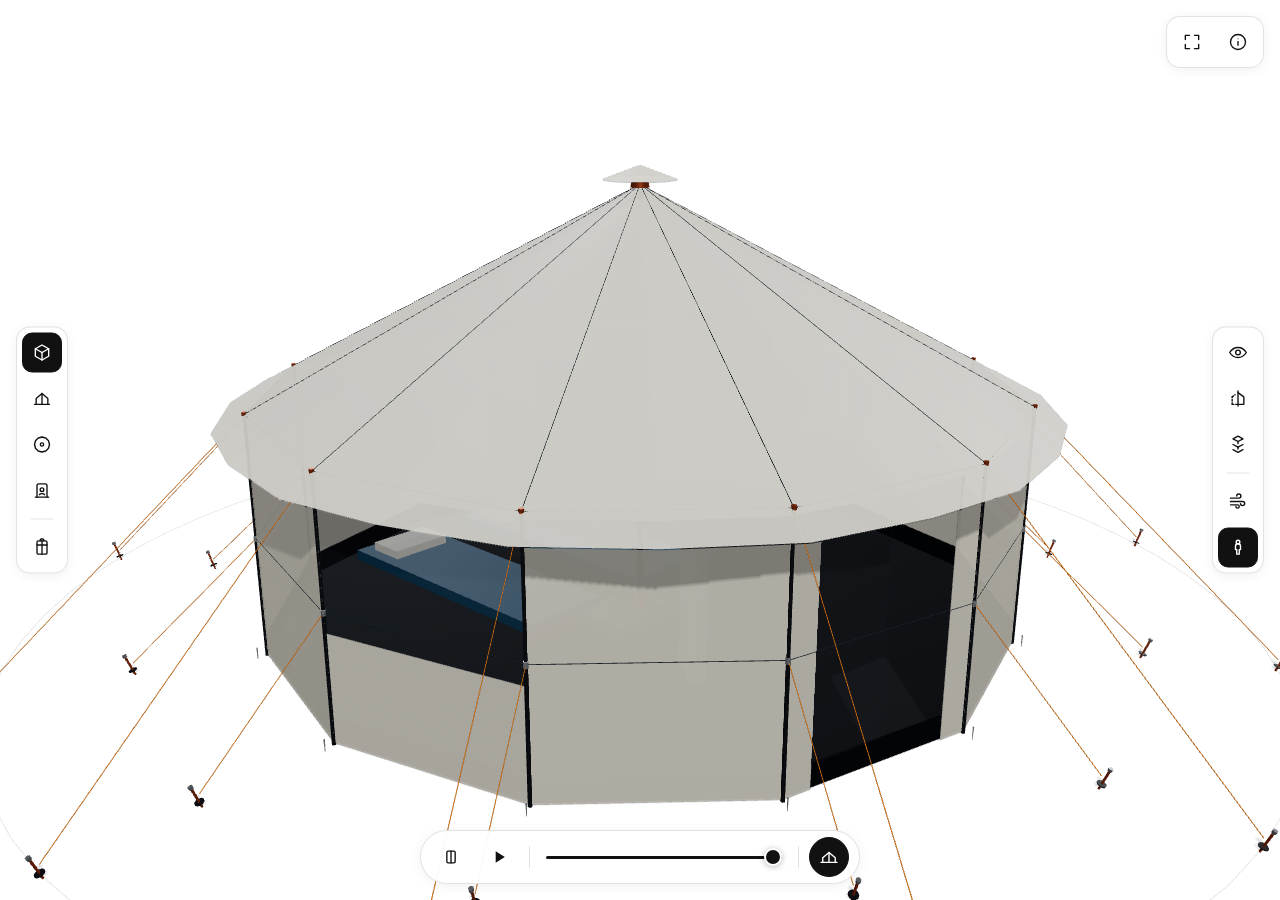
==== index.html @ 3899015d "Merge feat/foldable-garden-dwelling-cad: FREE-ROOM D12-500 verified 3D CAD & simulations" ====
<!DOCTYPE html>
<html lang="ja">
<head>
  <meta charset="UTF-8" />
  <meta name="viewport" content="width=device-width, initial-scale=1.0, maximum-scale=1.0, user-scalable=no, viewport-fit=cover" />
  <meta name="theme-color" content="#ffffff" />
  <meta name="apple-mobile-web-app-capable" content="yes" />
  <meta name="apple-mobile-web-app-status-bar-style" content="default" />
  <meta name="description" content="FREE-ROOM D12-500: 52cm×16cm×48cm折り畳み式・展開時18.75㎡（11.6畳）超効率平地庭用宿泊住居 3D CAD & マルチフィジックス検証モデル" />
  <title>FREE-ROOM D12-500 — 3D CAD</title>
  <link rel="stylesheet" href="./css/style.css" />
  <script type="importmap">
    {
      "imports": {
        "three": "./vendor/three.module.min.js",
        "three/addons/controls/OrbitControls.js": "./vendor/OrbitControls.js"
      }
    }
  </script>
</head>
<body>
  <!-- Pure White Full-Bleed 3D CAD Viewport -->
  <main id="cad-stage">
    <canvas id="cad-canvas"></canvas>
  </main>

  <!-- Analysis Color Swatch Strip (Zero Text — Shown ONLY when CFD/FEA heatmap mode is active) -->
  <div id="heatmap-swatch" class="heatmap-swatch" aria-hidden="true">
    <svg viewBox="0 0 24 24"><path d="M3 8h11a3 3 0 1 0-3-3"/><path d="M3 12h15a3 3 0 1 1-3 3"/><path d="M3 16h7a2.5 2.5 0 1 1-2.5 2.5"/></svg>
    <div class="heatmap-bar"></div>
    <svg viewBox="0 0 24 24"><path d="M12 2v20"/><path d="M6 7l6-5 6 5"/><path d="M6 17l6 5 6-5"/></svg>
  </div>

  <!-- Left Vertical Dock: Camera Presets (100% Icon-Only, Zero Text) -->
  <nav class="cad-dock dock-left" aria-label="Viewpoints">
    <!-- Isometric 3D View -->
    <button id="btn-view-iso" class="cad-btn is-active" type="button" aria-label="Isometric View">
      <svg viewBox="0 0 24 24">
        <path d="M12 3l8 4.5v9L12 21l-8-4.5v-9L12 3z"/>
        <path d="M12 12l8-4.5"/>
        <path d="M12 12v9"/>
        <path d="M12 12L4 7.5"/>
      </svg>
    </button>
    <!-- Front Elevation View -->
    <button id="btn-view-front" class="cad-btn" type="button" aria-label="Front Elevation">
      <svg viewBox="0 0 24 24">
        <path d="M3 19h18"/>
        <path d="M5 19v-7l7-6 7 6v7"/>
        <path d="M12 6v13"/>
      </svg>
    </button>
    <!-- Top Plan View (12-gon) -->
    <button id="btn-view-top" class="cad-btn" type="button" aria-label="Top Plan View">
      <svg viewBox="0 0 24 24">
        <polygon points="12,3 16.5,4.2 19.8,7.5 21,12 19.8,16.5 16.5,19.8 12,21 7.5,19.8 4.2,16.5 3,12 4.2,7.5 7.5,4.2"/>
        <circle cx="12" cy="12" r="2"/>
      </svg>
    </button>
    <!-- Interior Walk-In View -->
    <button id="btn-view-interior" class="cad-btn" type="button" aria-label="Interior View">
      <svg viewBox="0 0 24 24">
        <path d="M4 20h16"/>
        <path d="M6 20V6a2 2 0 0 1 2-2h8a2 2 0 0 1 2 2v14"/>
        <circle cx="12" cy="11" r="2.2"/>
        <path d="M9 17c.8-1.6 5.2-1.6 6 0"/>
      </svg>
    </button>
    <div class="dock-sep"></div>
    <!-- Packed Box 52x16x48cm Close-Up View -->
    <button id="btn-view-packed" class="cad-btn" type="button" aria-label="Packed Case Focus">
      <svg viewBox="0 0 24 24">
        <rect x="6" y="4" width="12" height="16" rx="1.8"/>
        <path d="M10 4V2.8a1 1 0 0 1 1-1h2a1 1 0 0 1 1 1V4"/>
        <path d="M12 4v16"/>
        <path d="M6 9h12"/>
      </svg>
    </button>
  </nav>

  <!-- Right Vertical Dock: Structural Layers & Multi-Physics Visualizations (Zero Text) -->
  <nav class="cad-dock dock-right" aria-label="CAD Modes">
    <!-- X-Ray / Skeleton Frame Mode (Toggle Outer Membrane Opacity) -->
    <button id="btn-mode-xray" class="cad-btn" type="button" aria-label="Skeleton X-Ray">
      <svg viewBox="0 0 24 24">
        <path d="M2 12s3.8-6 10-6 10 6 10 6-3.8 6-10 6-10-6-10-6z"/>
        <circle cx="12" cy="12" r="2.8"/>
      </svg>
    </button>
    <!-- Half Section Cutaway Mode -->
    <button id="btn-mode-section" class="cad-btn" type="button" aria-label="Section Cut">
      <svg viewBox="0 0 24 24">
        <path d="M12 3v18"/>
        <path d="M12 5l7 5v9h-7"/>
        <path d="M5 10l3.5-2.5" stroke-dasharray="2 2"/>
        <path d="M5 19v-9" stroke-dasharray="2 2"/>
        <path d="M5 19h7" stroke-dasharray="2 2"/>
      </svg>
    </button>
    <!-- Exploded CAD Assembly View -->
    <button id="btn-mode-explode" class="cad-btn" type="button" aria-label="Exploded Assembly">
      <svg viewBox="0 0 24 24">
        <path d="M12 2l6 3.2L12 8.4 6 5.2 12 2z"/>
        <path d="M6 12l6 3.2 6-3.2"/>
        <path d="M6 18.2l6 3.2 6-3.2"/>
        <path d="M12 8.4v2.6"/>
        <path d="M12 15.2v2.2"/>
      </svg>
    </button>
    <div class="dock-sep"></div>
    <!-- OpenFOAM CFD + CalculiX FEA Field Visualization -->
    <button id="btn-mode-physics" class="cad-btn" type="button" aria-label="CFD & FEA Heatmap">
      <svg viewBox="0 0 24 24">
        <path d="M3 8h10a2.5 2.5 0 1 0-2.5-2.5"/>
        <path d="M3 12h14.5a2.5 2.5 0 1 1-2.5 2.5"/>
        <path d="M3 16h8.5a2 2 0 1 1-2 2"/>
      </svg>
    </button>
    <!-- Human & Sleeping Interior Scale Figures -->
    <button id="btn-mode-scale" class="cad-btn is-active" type="button" aria-label="Human Scale & Interior">
      <svg viewBox="0 0 24 24">
        <circle cx="12" cy="5.5" r="2.2"/>
        <path d="M9 10.5a3 3 0 0 1 6 0v4h-1.5v5.5h-3V14.5H9v-4z"/>
      </svg>
    </button>
  </nav>

  <!-- Top-Right Dock: Fullscreen Toggle & Collapsible Engineering Explanation Sheet -->
  <nav class="cad-dock dock-top-right" aria-label="Utilities">
    <!-- Fullscreen / Mobile Landscape Fullscreen -->
    <button id="btn-fullscreen" class="cad-btn" type="button" aria-label="Fullscreen">
      <svg id="icon-fs-enter" viewBox="0 0 24 24">
        <path d="M4 9V4h5"/>
        <path d="M20 9V4h-5"/>
        <path d="M4 15v5h5"/>
        <path d="M20 15v5h-5"/>
      </svg>
      <svg id="icon-fs-exit" viewBox="0 0 24 24" style="display:none">
        <path d="M9 4v5H4"/>
        <path d="M15 4v5h5"/>
        <path d="M9 20v-5H4"/>
        <path d="M15 20v-5h5"/>
      </svg>
    </button>
    <!-- Engineering Info & Simulation Report Sheet Toggle (i icon) -->
    <button id="btn-info" class="cad-btn" type="button" aria-label="Engineering Explanation">
      <svg viewBox="0 0 24 24">
        <circle cx="12" cy="12" r="9"/>
        <path d="M12 16v-4.5"/>
        <circle cx="12" cy="8.2" r="0.6" fill="currentColor" stroke="none"/>
      </svg>
    </button>
  </nav>

  <!-- Bottom Floating Morph Dock: Folded Case <-> Play/Pause <-> Deployed Pavilion (Zero Text) -->
  <div class="cad-dock dock-bottom" role="region" aria-label="Deployment Controls">
    <!-- Snap to 0% (Packed 52x16x48cm) -->
    <button id="btn-snap-packed" class="cad-btn round" type="button" aria-label="Folded State">
      <svg viewBox="0 0 24 24">
        <rect x="7" y="5" width="10" height="14" rx="1.5"/>
        <path d="M12 5v14"/>
      </svg>
    </button>
    <!-- Play / Pause Deployment Sequence -->
    <button id="btn-play" class="cad-btn round" type="button" aria-label="Play Deployment">
      <svg id="icon-play" viewBox="0 0 24 24">
        <polygon points="8,5 19,12 8,19" fill="currentColor" stroke="none"/>
      </svg>
      <svg id="icon-pause" viewBox="0 0 24 24" style="display:none">
        <rect x="6.5" y="5" width="3.8" height="14" rx="1" fill="currentColor" stroke="none"/>
        <rect x="13.7" y="5" width="3.8" height="14" rx="1" fill="currentColor" stroke="none"/>
      </svg>
    </button>
    <div class="dock-sep-v"></div>
    <!-- Continuous Kinematic Deployment Slider -->
    <div class="morph-slider-wrap">
      <input id="morph-slider" type="range" min="0" max="1000" value="1000" aria-label="Deployment Progress" />
    </div>
    <div class="dock-sep-v"></div>
    <!-- Snap to 100% (Fully Deployed Pavilion) -->
    <button id="btn-snap-deployed" class="cad-btn round is-active" type="button" aria-label="Deployed State">
      <svg viewBox="0 0 24 24">
        <path d="M2.5 18.5h19"/>
        <path d="M4.5 18.5v-5.5L12 6.5l7.5 6.5v5.5"/>
        <path d="M12 6.5v12"/>
      </svg>
    </button>
  </div>

  <!-- Collapsible Engineering Explanation Sheet (ONLY container containing descriptive text) -->
  <div id="info-backdrop" aria-hidden="true"></div>
  <aside id="info-drawer" aria-hidden="true" aria-label="設計・工学検証説明">
    <header class="drawer-head">
      <div class="drawer-title-group">
        <h1 id="doc-title"></h1>
        <p id="doc-subtitle"></p>
      </div>
      <button id="btn-info-close" class="cad-btn round" type="button" aria-label="Close">
        <svg viewBox="0 0 24 24">
          <path d="M6 6l12 12"/>
          <path d="M18 6L6 18"/>
        </svg>
      </button>
    </header>
    <div class="drawer-tabs" role="tablist">
      <button class="drawer-tab is-active" data-tab="overview" type="button">概要・空間効率</button>
      <button class="drawer-tab" data-tab="engineering" type="button">構造・収納原理</button>
      <button class="drawer-tab" data-tab="simulations" type="button">8大物理検証結果</button>
      <button class="drawer-tab" data-tab="bom" type="button">部品表・製作設営</button>
    </div>
    <div class="drawer-body">
      <section id="tab-overview" class="tab-panel is-active"></section>
      <section id="tab-engineering" class="tab-panel"></section>
      <section id="tab-simulations" class="tab-panel"></section>
      <section id="tab-bom" class="tab-panel"></section>
    </div>
  </aside>

  <script type="module" src="./js/app.js"></script>
</body>
</html>
---- css/style.css ----
/* ==========================================================================
   FREE-ROOM D12-500 — Pure-White Zero-Text 3D CAD Interface
   Design Language: Swiss Industrial CAD / Dieter Rams Minimalism
   Background: Strictly Pure White (#FFFFFF)
   Chrome UI: 100% Icon-Only (Zero visible text outside the collapsible Info Sheet)
   Responsive: Desktop PC + Mobile Landscape Fullscreen (safe-area aware)
   ========================================================================== */

:root {
  --bg: #ffffff;
  --ink: #111111;
  --ink-muted: #595959;
  --ink-soft: #8c8c8c;
  --hairline: rgba(17, 17, 17, 0.12);
  --hairline-strong: rgba(17, 17, 17, 0.24);
  --surface: rgba(255, 255, 255, 0.88);
  --surface-solid: #ffffff;
  --surface-hover: #f2f2f2;
  --active-bg: #111111;
  --active-fg: #ffffff;
  --pass: #0f766e;
  --btn-size: 40px;
  --dock-gap: 6px;
  --edge-pad: 16px;
  --radius: 10px;
  --radius-pill: 999px;
  --shadow-subtle: 0 2px 12px rgba(0, 0, 0, 0.06);
}

*,
*::before,
*::after {
  box-sizing: border-box;
  -webkit-tap-highlight-color: transparent;
}

html,
body {
  margin: 0;
  padding: 0;
  width: 100%;
  height: 100%;
  overflow: hidden;
  background-color: var(--bg);
  color: var(--ink);
  font-family: -apple-system, BlinkMacSystemFont, "Hiragino Kaku Gothic ProN", "Hiragino Sans", "Yu Gothic", "Meiryo", "Inter", sans-serif;
  user-select: none;
  -webkit-user-select: none;
  touch-action: none;
}

/* 3D CAD Viewport — Pure White Full-Bleed */
#cad-stage {
  position: fixed;
  inset: 0;
  width: 100dvw;
  height: 100dvh;
  background-color: #ffffff;
  overflow: hidden;
}

#cad-canvas {
  display: block;
  width: 100%;
  height: 100%;
  outline: none;
  cursor: grab;
}

#cad-canvas:active {
  cursor: grabbing;
}

/* ==========================================================================
   ICON-ONLY CAD CHROME (ZERO TEXT NODES)
   ========================================================================== */

.cad-dock {
  position: fixed;
  z-index: 20;
  display: flex;
  align-items: center;
  gap: var(--dock-gap);
  padding: 5px;
  background: rgba(255, 255, 255, 0.94);
  border: 1px solid var(--hairline);
  border-radius: 14px;
  box-shadow: var(--shadow-subtle);
}

/* Left Vertical Dock: Camera & Viewpoints */
.dock-left {
  left: max(var(--edge-pad), env(safe-area-inset-left));
  top: 50%;
  transform: translateY(-50%);
  flex-direction: column;
}

/* Right Vertical Dock: CAD Modes & Analysis Layers */
.dock-right {
  right: max(var(--edge-pad), env(safe-area-inset-right));
  top: 50%;
  transform: translateY(-50%);
  flex-direction: column;
}

/* Top-Right Utility Dock: Info Sheet & Fullscreen */
.dock-top-right {
  top: max(var(--edge-pad), env(safe-area-inset-top));
  right: max(var(--edge-pad), env(safe-area-inset-right));
  flex-direction: row;
}

/* Bottom Floating Morph Scrubber: Folded (52x16x48cm) <-> Deployed (Ø5.0m) */
.dock-bottom {
  left: 50%;
  bottom: max(var(--edge-pad), env(safe-area-inset-bottom));
  transform: translateX(-50%);
  flex-direction: row;
  padding: 6px 10px;
  gap: 8px;
  border-radius: var(--radius-pill);
  width: min(440px, calc(100dvw - 140px));
}

.dock-sep {
  width: 22px;
  height: 1px;
  background: var(--hairline);
  margin: 2px 0;
}

.dock-sep-v {
  width: 1px;
  height: 22px;
  background: var(--hairline);
  margin: 0 2px;
}

.cad-btn {
  appearance: none;
  border: 1px solid transparent;
  background: transparent;
  color: var(--ink);
  width: var(--btn-size);
  height: var(--btn-size);
  min-width: var(--btn-size);
  min-height: var(--btn-size);
  border-radius: var(--radius);
  padding: 0;
  margin: 0;
  display: inline-flex;
  align-items: center;
  justify-content: center;
  cursor: pointer;
  transition: background-color 140ms ease, color 140ms ease, transform 120ms ease, border-color 140ms ease;
}

.cad-btn svg {
  width: 20px;
  height: 20px;
  stroke: currentColor;
  fill: none;
  stroke-width: 1.65;
  stroke-linecap: round;
  stroke-linejoin: round;
  pointer-events: none;
}

.cad-btn:hover {
  background: var(--surface-hover);
  border-color: var(--hairline);
}

.cad-btn:active {
  transform: scale(0.93);
}

.cad-btn.is-active {
  background: var(--active-bg);
  color: var(--active-fg);
  border-color: var(--active-bg);
}

.cad-btn.round {
  border-radius: var(--radius-pill);
}

/* Custom Ultra-Clean Range Slider (Zero Text) */
.morph-slider-wrap {
  flex: 1;
  display: flex;
  align-items: center;
  height: var(--btn-size);
  padding: 0 4px;
}

#morph-slider {
  -webkit-appearance: none;
  appearance: none;
  width: 100%;
  height: 3px;
  background: linear-gradient(
    to right,
    #111111 0%,
    #111111 var(--pct, 100%),
    rgba(17, 17, 17, 0.16) var(--pct, 100%),
    rgba(17, 17, 17, 0.16) 100%
  );
  border-radius: 999px;
  outline: none;
  cursor: pointer;
}

#morph-slider::-webkit-slider-thumb {
  -webkit-appearance: none;
  appearance: none;
  width: 18px;
  height: 18px;
  border-radius: 50%;
  background: #111111;
  border: 2.5px solid #ffffff;
  box-shadow: 0 1px 6px rgba(0, 0, 0, 0.28);
  cursor: pointer;
  transition: transform 120ms ease;
}

#morph-slider::-webkit-slider-thumb:hover,
#morph-slider::-webkit-slider-thumb:active {
  transform: scale(1.18);
}

#morph-slider::-moz-range-thumb {
  width: 18px;
  height: 18px;
  border-radius: 50%;
  background: #111111;
  border: 2.5px solid #ffffff;
  box-shadow: 0 1px 6px rgba(0, 0, 0, 0.28);
  cursor: pointer;
}

/* Subtle Icon-Only Legend Bar for Analysis Heatmap (Zero Text — Pure Color Swatch Strip!) */
.heatmap-swatch {
  position: fixed;
  top: max(var(--edge-pad), env(safe-area-inset-top));
  left: 50%;
  transform: translateX(-50%);
  z-index: 18;
  display: none;
  align-items: center;
  gap: 8px;
  padding: 6px 10px;
  background: var(--surface);
  border: 1px solid var(--hairline);
  border-radius: var(--radius-pill);
  box-shadow: var(--shadow-subtle);
}

.heatmap-swatch.is-visible {
  display: flex;
}

.heatmap-swatch svg {
  width: 16px;
  height: 16px;
  stroke: var(--ink);
  fill: none;
  stroke-width: 1.7;
}

.heatmap-bar {
  width: 112px;
  height: 6px;
  border-radius: 999px;
  background: linear-gradient(90deg, #2563eb 0%, #06b6d4 28%, #10b981 52%, #f59e0b 78%, #dc2626 100%);
}

/* ==========================================================================
   COLLAPSIBLE ENGINEERING DESCRIPTION SHEET (THE ONLY PLACE WITH TEXT)
   Hidden completely when closed -> Zero visible text in default CAD view!
   ========================================================================== */

#info-backdrop {
  position: fixed;
  inset: 0;
  z-index: 40;
  background: rgba(255, 255, 255, 0.72);
  opacity: 0;
  pointer-events: none;
  transition: opacity 180ms ease;
}

#info-backdrop.is-open {
  opacity: 1;
  pointer-events: auto;
}

#info-drawer {
  position: fixed;
  top: 0;
  right: 0;
  bottom: 0;
  z-index: 50;
  width: min(560px, 94dvw);
  background: #ffffff;
  border-left: 1px solid var(--hairline-strong);
  box-shadow: -8px 0 32px rgba(0, 0, 0, 0.08);
  transform: translateX(102%);
  transition: transform 260ms cubic-bezier(0.22, 1, 0.36, 1);
  display: flex;
  flex-direction: column;
  user-select: text;
  -webkit-user-select: text;
  touch-action: pan-y;
  visibility: hidden;
}

#info-drawer.is-open {
  transform: translateX(0);
  visibility: visible;
}

.drawer-head {
  display: flex;
  align-items: center;
  justify-content: space-between;
  padding: 16px 20px;
  padding-top: max(16px, env(safe-area-inset-top));
  padding-right: max(20px, env(safe-area-inset-right));
  border-bottom: 1px solid var(--hairline);
  gap: 12px;
  flex-shrink: 0;
}

.drawer-title-group h1 {
  margin: 0;
  font-size: 16px;
  font-weight: 700;
  letter-spacing: 0.02em;
  color: var(--ink);
}

.drawer-title-group p {
  margin: 3px 0 0;
  font-size: 12px;
  color: var(--ink-muted);
}

.drawer-tabs {
  display: flex;
  gap: 4px;
  padding: 10px 20px 0;
  border-bottom: 1px solid var(--hairline);
  overflow-x: auto;
  flex-shrink: 0;
}

.drawer-tab {
  appearance: none;
  border: none;
  background: transparent;
  padding: 8px 12px;
  font-size: 12.5px;
  font-weight: 600;
  color: var(--ink-muted);
  border-bottom: 2px solid transparent;
  cursor: pointer;
  white-space: nowrap;
  transition: color 140ms ease, border-color 140ms ease;
}

.drawer-tab.is-active {
  color: var(--ink);
  border-bottom-color: var(--ink);
}

.drawer-body {
  flex: 1;
  overflow-y: auto;
  padding: 18px 20px 32px;
  padding-right: max(20px, env(safe-area-inset-right));
  padding-bottom: max(32px, env(safe-area-inset-bottom));
  -webkit-overflow-scrolling: touch;
}

.tab-panel {
  display: none;
}

.tab-panel.is-active {
  display: block;
}

.kpi-grid {
  display: grid;
  grid-template-columns: repeat(2, 1fr);
  gap: 10px;
  margin-bottom: 18px;
}

.kpi-card {
  border: 1px solid var(--hairline);
  border-radius: 10px;
  padding: 12px;
  background: #fafafa;
}

.kpi-label {
  font-size: 11px;
  color: var(--ink-muted);
  margin-bottom: 4px;
}

.kpi-val {
  font-size: 18px;
  font-weight: 700;
  color: var(--ink);
  line-height: 1.2;
}

.kpi-sub {
  font-size: 11px;
  color: var(--ink-soft);
  margin-top: 3px;
}

.doc-section {
  margin-bottom: 20px;
}

.doc-section h2 {
  font-size: 13.5px;
  font-weight: 700;
  margin: 0 0 8px;
  padding-bottom: 5px;
  border-bottom: 1px solid var(--hairline);
  color: var(--ink);
}

.doc-section p,
.doc-section li {
  font-size: 12.5px;
  line-height: 1.65;
  color: #262626;
}

.doc-section ul,
.doc-section ol {
  margin: 6px 0;
  padding-left: 18px;
}

.spec-table {
  width: 100%;
  border-collapse: collapse;
  font-size: 12px;
  margin-top: 6px;
}

.spec-table th,
.spec-table td {
  text-align: left;
  padding: 7px 8px;
  border-bottom: 1px solid var(--hairline);
  vertical-align: top;
}

.spec-table th {
  font-weight: 600;
  color: var(--ink-muted);
  background: #fafafa;
  font-size: 11px;
}

.pass-badge {
  display: inline-block;
  font-size: 10.5px;
  font-weight: 700;
  padding: 2px 7px;
  border-radius: 999px;
  background: #ecfdf5;
  color: #065f46;
  border: 1px solid #a7f3d0;
  white-space: nowrap;
}

.sim-card {
  border: 1px solid var(--hairline);
  border-radius: 10px;
  padding: 12px;
  margin-bottom: 10px;
  background: #ffffff;
}

.sim-card-head {
  display: flex;
  align-items: center;
  justify-content: space-between;
  gap: 8px;
  margin-bottom: 6px;
}

.sim-card-title {
  font-size: 12.5px;
  font-weight: 700;
  color: var(--ink);
}

.sim-metrics {
  display: grid;
  grid-template-columns: repeat(2, 1fr);
  gap: 6px 10px;
  font-size: 11.5px;
  color: #333333;
}

/* ==========================================================================
   MOBILE LANDSCAPE FULLSCREEN & COMPACT VIEWPORT RESPONSIVENESS
   ========================================================================== */

@media (max-height: 540px) and (orientation: landscape) {
  :root {
    --btn-size: 34px;
    --dock-gap: 4px;
    --edge-pad: 10px;
    --radius: 8px;
  }

  .cad-dock {
    padding: 4px;
    border-radius: 11px;
  }

  .cad-btn svg {
    width: 17px;
    height: 17px;
  }

  .dock-bottom {
    padding: 4px 8px;
    gap: 6px;
    width: min(360px, calc(100dvw - 120px));
  }

  .dock-sep {
    width: 16px;
    margin: 1px 0;
  }

  #info-drawer {
    width: min(520px, 76dvw);
  }

  .kpi-grid {
    grid-template-columns: repeat(4, 1fr);
  }
}

/* Narrow Portrait Fallback (Still cleanly usable, zero overflow!) */
@media (max-width: 600px) and (orientation: portrait) {
  :root {
    --btn-size: 36px;
    --dock-gap: 4px;
    --edge-pad: 10px;
  }

  .dock-bottom {
    width: calc(100dvw - 24px);
    bottom: max(12px, env(safe-area-inset-bottom));
  }

  .dock-left {
    top: max(12px, env(safe-area-inset-top));
    transform: none;
    flex-direction: row;
  }

  .dock-left .dock-sep {
    width: 1px;
    height: 18px;
    margin: 0 2px;
  }

  .dock-right {
    top: auto;
    bottom: calc(max(12px, env(safe-area-inset-bottom)) + 56px);
    transform: none;
    flex-direction: column;
  }
}
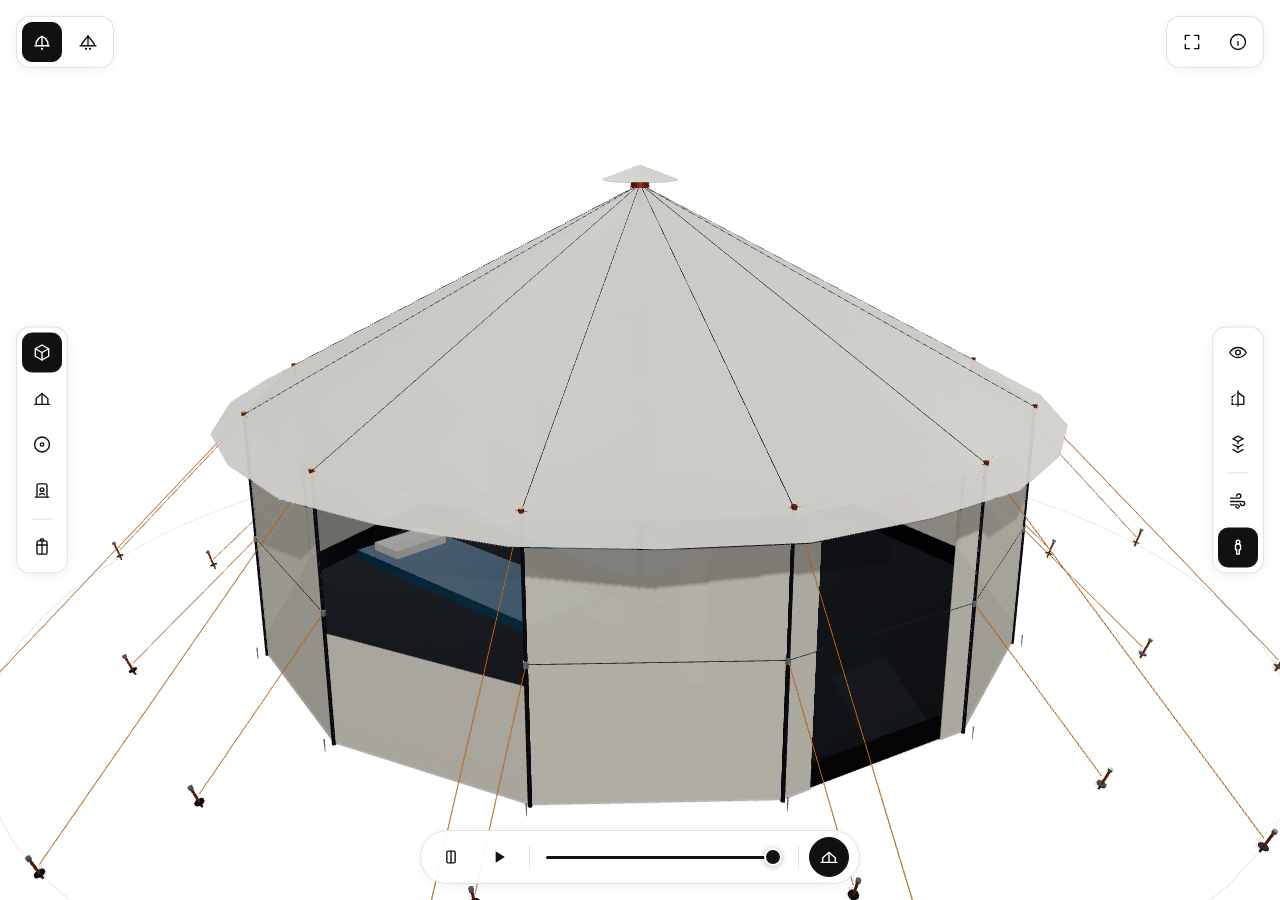
==== commit 8941997d: "feat(ui): add instant zero-reload V1 <-> V2 switcher on main CAD page & standalone V2 viewer" ====
--- a/index.html
+++ b/index.html
@@ -125,6 +125,29 @@
     </button>
   </nav>
 
+  <!-- Top-Left Dock: V1 / V2 Geometric Silhouette Switcher (100% Icon-Only, Zero Text) -->
+  <nav class="cad-dock dock-top-left" aria-label="Version Switcher">
+    <!-- V1: FREE-ROOM D12-500 (Geodesic Dome + 1 Dot) -->
+    <button id="btn-ver-v1" class="cad-btn is-active" type="button" aria-label="V1: FREE-ROOM D12-500" title="V1: FREE-ROOM D12-500（¥558,044・11.6畳）">
+      <svg viewBox="0 0 24 24">
+        <path d="M3.5 16.5h17"/>
+        <path d="M5 16.5v-4.2L8.2 7.5 12 5.2l3.8 2.3L19 12.3v4.2"/>
+        <path d="M12 5.2v11.3"/>
+        <circle cx="12" cy="20.2" r="1.35" fill="currentColor" stroke="none"/>
+      </svg>
+    </button>
+    <!-- V2: FREE-ROOM AERO-PRISM P300 (Steep Aero-Prism + 2 Dots) -->
+    <button id="btn-ver-v2" class="cad-btn" type="button" aria-label="V2: FREE-ROOM AERO-PRISM P300" title="V2: FREE-ROOM AERO-PRISM P300（¥5,950・5.00畳・雨100%不侵入）">
+      <svg viewBox="0 0 24 24">
+        <path d="M2.5 16.5h19"/>
+        <path d="M4.5 16.5v-2.4L12 4.8l7.5 9.3v2.4"/>
+        <path d="M12 4.8v11.7"/>
+        <circle cx="9.6" cy="20.2" r="1.35" fill="currentColor" stroke="none"/>
+        <circle cx="14.4" cy="20.2" r="1.35" fill="currentColor" stroke="none"/>
+      </svg>
+    </button>
+  </nav>
+
   <!-- Top-Right Dock: Fullscreen Toggle & Collapsible Engineering Explanation Sheet -->
   <nav class="cad-dock dock-top-right" aria-label="Utilities">
     <!-- Fullscreen / Mobile Landscape Fullscreen -->
@@ -190,6 +213,10 @@
   <!-- Collapsible Engineering Explanation Sheet (ONLY container containing descriptive text) -->
   <div id="info-backdrop" aria-hidden="true"></div>
   <aside id="info-drawer" aria-hidden="true" aria-label="設計・工学検証説明">
+    <div class="drawer-version-bar" role="group" aria-label="バージョン切替">
+      <button id="btn-drawer-v1" class="ver-seg is-active" type="button">V1：D12-500（¥558,044・11.6畳）</button>
+      <button id="btn-drawer-v2" class="ver-seg" type="button">V2：AERO-PRISM（¥5,950・5.00畳）</button>
+    </div>
     <header class="drawer-head">
       <div class="drawer-title-group">
         <h1 id="doc-title"></h1>
@@ -202,18 +229,8 @@
         </svg>
       </button>
     </header>
-    <div class="drawer-tabs" role="tablist">
-      <button class="drawer-tab is-active" data-tab="overview" type="button">概要・空間効率</button>
-      <button class="drawer-tab" data-tab="engineering" type="button">構造・収納原理</button>
-      <button class="drawer-tab" data-tab="simulations" type="button">8大物理検証結果</button>
-      <button class="drawer-tab" data-tab="bom" type="button">部品表・製作設営</button>
-    </div>
-    <div class="drawer-body">
-      <section id="tab-overview" class="tab-panel is-active"></section>
-      <section id="tab-engineering" class="tab-panel"></section>
-      <section id="tab-simulations" class="tab-panel"></section>
-      <section id="tab-bom" class="tab-panel"></section>
-    </div>
+    <div id="drawer-tabs" class="drawer-tabs" role="tablist"></div>
+    <div id="drawer-body" class="drawer-body"></div>
   </aside>
 
   <script type="module" src="./js/app.js"></script>
--- a/css/style.css
+++ b/css/style.css
@@ -104,6 +104,13 @@
   flex-direction: column;
 }
 
+/* Top-Left Dock: V1 / V2 Icon-Only Version Switcher (Zero Text) */
+.dock-top-left {
+  top: max(var(--edge-pad), env(safe-area-inset-top));
+  left: max(var(--edge-pad), env(safe-area-inset-left));
+  flex-direction: row;
+}
+
 /* Top-Right Utility Dock: Info Sheet & Fullscreen */
 .dock-top-right {
   top: max(var(--edge-pad), env(safe-area-inset-top));
@@ -349,8 +356,8 @@
 
 .drawer-tabs {
   display: flex;
-  gap: 4px;
-  padding: 10px 20px 0;
+  gap: 2px;
+  padding: 8px 14px 0;
   border-bottom: 1px solid var(--hairline);
   overflow-x: auto;
   flex-shrink: 0;
@@ -360,8 +367,8 @@
   appearance: none;
   border: none;
   background: transparent;
-  padding: 8px 12px;
-  font-size: 12.5px;
+  padding: 8px 9px;
+  font-size: 12px;
   font-weight: 600;
   color: var(--ink-muted);
   border-bottom: 2px solid transparent;
@@ -515,6 +522,98 @@
   color: #333333;
 }
 
+/* Version Switcher Bar inside Info Drawer */
+.drawer-version-bar {
+  display: grid;
+  grid-template-columns: repeat(2, 1fr);
+  gap: 6px;
+  padding: 10px 18px 8px;
+  border-bottom: 1px solid var(--hairline);
+  background: #fafafa;
+}
+
+.ver-seg {
+  appearance: none;
+  border: 1px solid var(--hairline-strong);
+  background: #ffffff;
+  color: var(--ink-muted);
+  border-radius: 9px;
+  padding: 8px 8px;
+  font-size: 11.5px;
+  font-weight: 700;
+  cursor: pointer;
+  transition: background-color 140ms ease, color 140ms ease, border-color 140ms ease;
+  text-align: center;
+  text-decoration: none;
+  display: inline-flex;
+  align-items: center;
+  justify-content: center;
+}
+
+.ver-seg:hover {
+  background: var(--surface-hover);
+  color: var(--ink);
+}
+
+.ver-seg.is-active {
+  background: var(--active-bg);
+  color: var(--active-fg);
+  border-color: var(--active-bg);
+}
+
+/* Colab Pro A100 Launch Card inside V2 Info Drawer */
+.colab-card {
+  border: 1.5px solid #111111;
+  border-radius: 12px;
+  padding: 14px 16px;
+  background: #fafafa;
+  margin-bottom: 16px;
+}
+
+.colab-btn {
+  display: inline-flex;
+  align-items: center;
+  gap: 8px;
+  margin-top: 10px;
+  padding: 9px 16px;
+  border-radius: 999px;
+  background: #111111;
+  color: #ffffff;
+  text-decoration: none;
+  font-size: 12.5px;
+  font-weight: 700;
+}
+
+.colab-btn:hover {
+  background: #27272a;
+}
+
+.version-links {
+  display: flex;
+  gap: 8px;
+  flex-wrap: wrap;
+  margin-top: 10px;
+}
+
+.version-link {
+  appearance: none;
+  display: inline-flex;
+  align-items: center;
+  padding: 6px 12px;
+  border-radius: 8px;
+  border: 1px solid var(--hairline-strong);
+  color: var(--ink);
+  text-decoration: none;
+  font-size: 12px;
+  font-weight: 600;
+  background: #ffffff;
+  cursor: pointer;
+}
+
+.version-link:hover {
+  background: var(--surface-hover);
+}
+
 /* ==========================================================================
    MOBILE LANDSCAPE FULLSCREEN & COMPACT VIEWPORT RESPONSIVENESS
    ========================================================================== */
@@ -571,7 +670,7 @@
   }
 
   .dock-left {
-    top: max(12px, env(safe-area-inset-top));
+    top: calc(max(12px, env(safe-area-inset-top)) + 54px);
     transform: none;
     flex-direction: row;
   }
